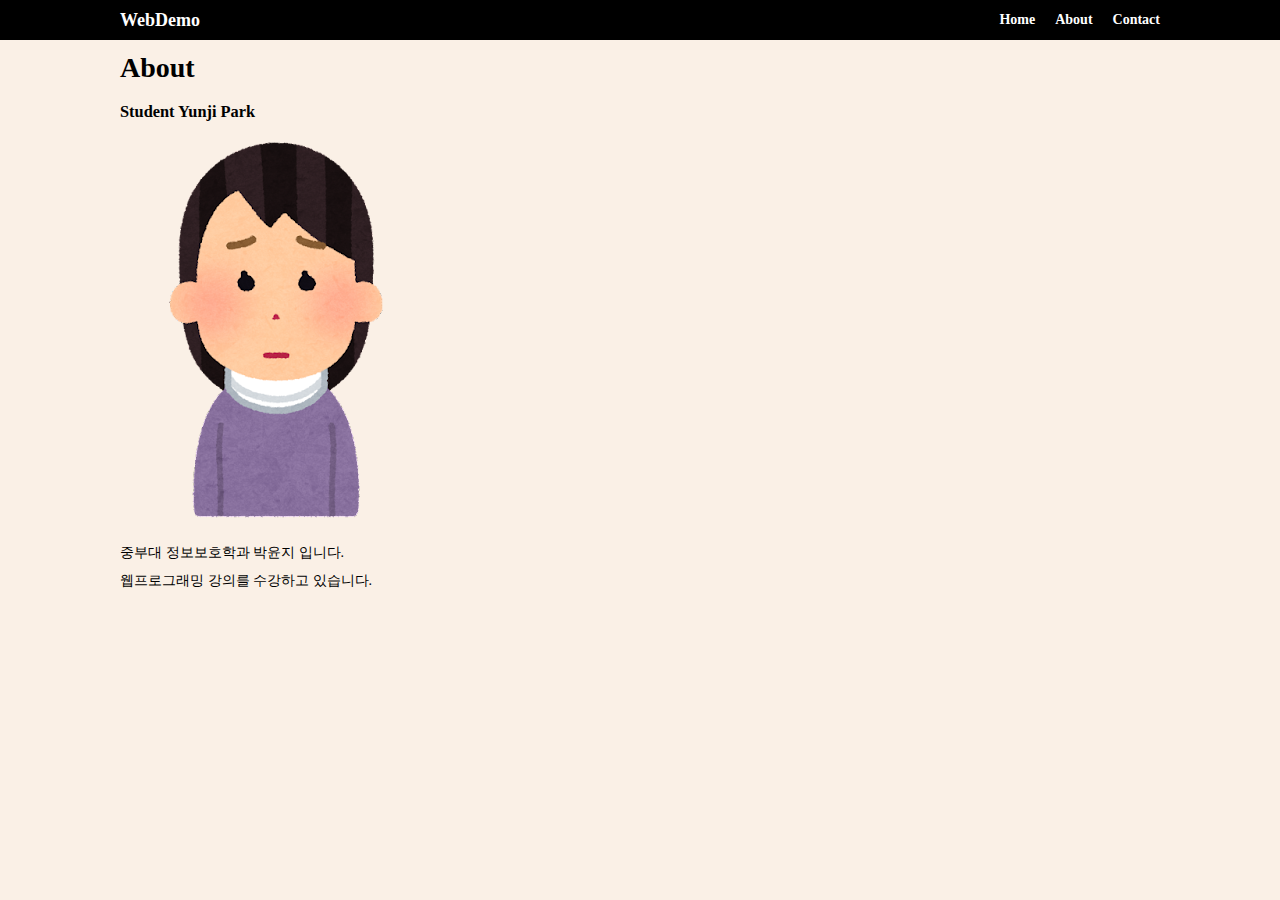
==== about.html @ b30fd0c7 "1st" ====
<!DOCTYPE html>
<html lang="en">
  <head>
    <meta charset="UTF-8" />
    <meta name="viewport" content="width=device-width, initial-scale=1.0" />
    <title>웹프로그래밍 데모</title>
    <link rel="stylesheet" href="style.css" />
  </head>
  <body>
    <!-- 메뉴 -->
    <nav class="navbar">
      <div class="container">
        <div class="logo">WebDemo</div>
        <ul class="nav">
          <li>
            <a href="index.html">Home</a>
          </li>
          <li>
            <a href="about.html">About</a>
          </li>
          <li>
            <a href="contact.html">Contact</a>
          </li>
        </ul>
      </div>
    </nav>

    <!--메인섹션-->
    <section class="main">
      <div class="container">
        <h1>About</h1>

        <h3>Student Yunji Park</h3>

        <img src="img/meee.png" alt="200px" />
        <p>중부대 정보보호학과 박윤지 입니다.</p>
        <p>웹프로그래밍 강의를 수강하고 있습니다.</p>
      </div>
    </section>

    <script src="main.js"></script>
  </body>
</html>
---- style.css ----
* {
  box-sizing: border-box;
  padding: 0;
  margin: 0;
}

body {
  font-size: 14px;
  /* line-height: 2; */
  color: #333;
  background-color: linen;
}

ul {
  list-style-type: none;
}

.navbar {
  background-color: black;
  color: white;
  height: 40px;
}

.container {
  max-width: 1100px;
  margin: 0 auto;
  padding: 0 30px;
}

.navbar .container {
  display: flex;
  flex-direction: row;
  justify-content: space-between;
  align-items: center;
  height: 100%;
}

.navbar ul {
  display: flex;
  flex-direction: row;
}

.navbar ul li {
  margin-left: 20px;
}

.navbar a {
  color: #fff;
  text-decoration: none;
  font-size: 14px;
  font-weight: bold;
}

.navbar a:hover {
  border-bottom: 2px #fff solid;
  color: aquamarine;
}

.navbar .logo {
  font-size: large;
  font-weight: bold;
}

button {
  padding: 5px 6px;
  margin: 2px 4px;
  font: large;
  font-weight: bold;
  background-color: lightgrey;
  border-radius: 7px;
}

button:hover {
  color: red;
  background-color: yellow;
}

.main {
  color: black;
  line-height: 2;
}
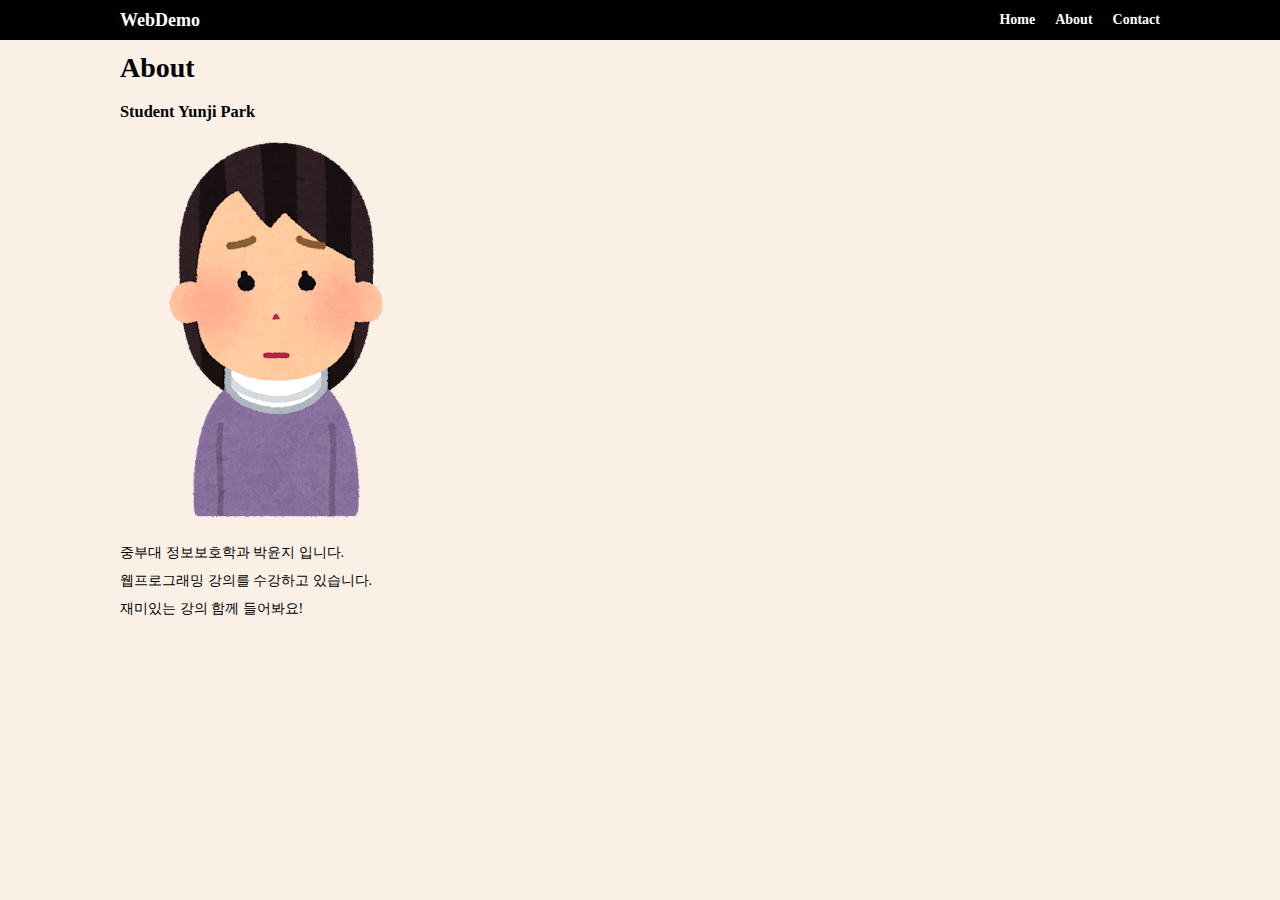
==== commit 1eeaae96: "2nd" ====
--- a/about.html
+++ b/about.html
@@ -35,6 +35,7 @@
         <img src="img/meee.png" alt="200px" />
         <p>중부대 정보보호학과 박윤지 입니다.</p>
         <p>웹프로그래밍 강의를 수강하고 있습니다.</p>
+        <p>재미있는 강의 함께 들어봐요!</p>
       </div>
     </section>
 
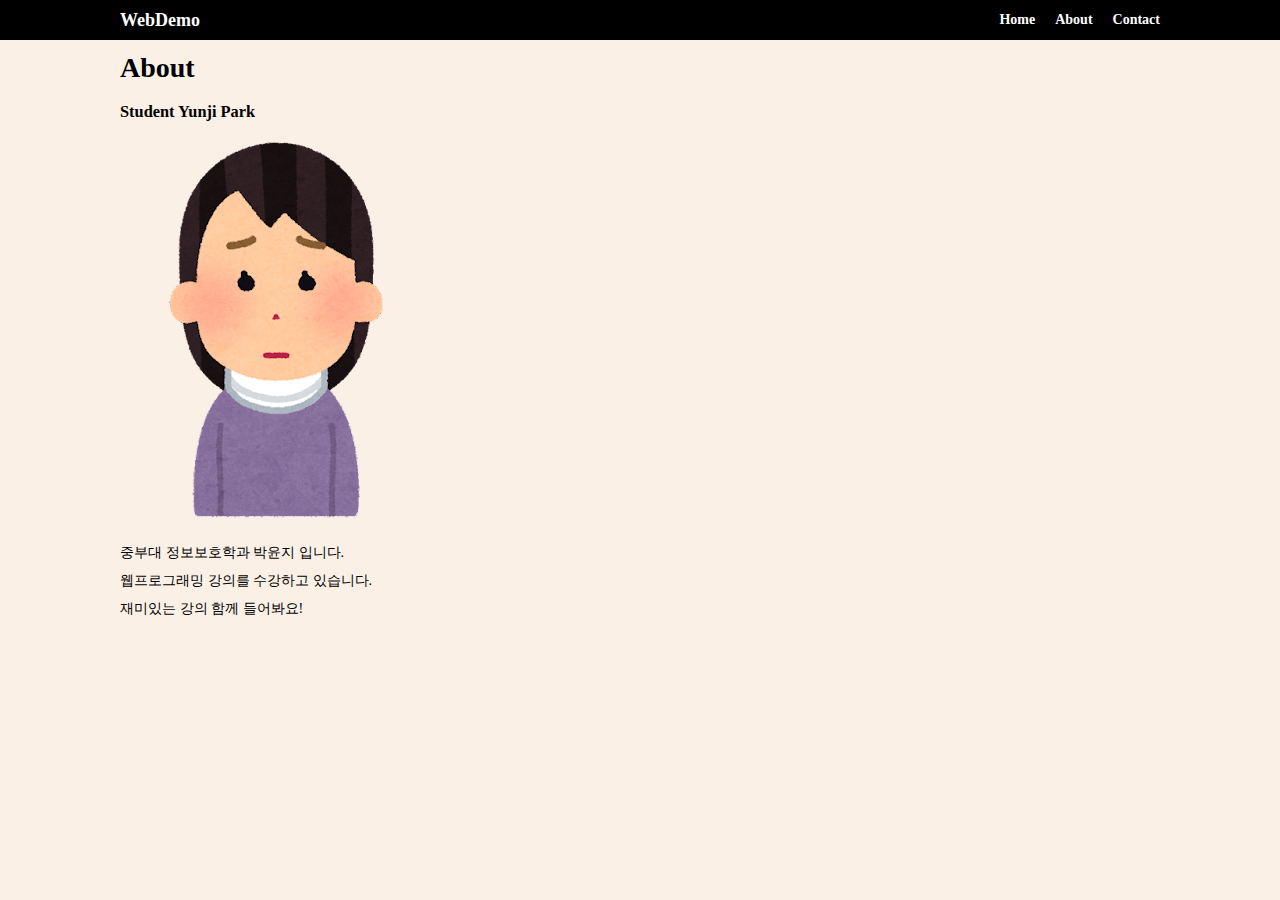
==== commit 7075420e: "2nd" ====
--- a/about.html
+++ b/about.html
@@ -32,7 +32,7 @@
 
         <h3>Student Yunji Park</h3>
 
-        <img src="img/meee.png" alt="200px" />
+        <img src="img/meee.png" alt="이미지가 표시되지 않습니다" />
         <p>중부대 정보보호학과 박윤지 입니다.</p>
         <p>웹프로그래밍 강의를 수강하고 있습니다.</p>
         <p>재미있는 강의 함께 들어봐요!</p>
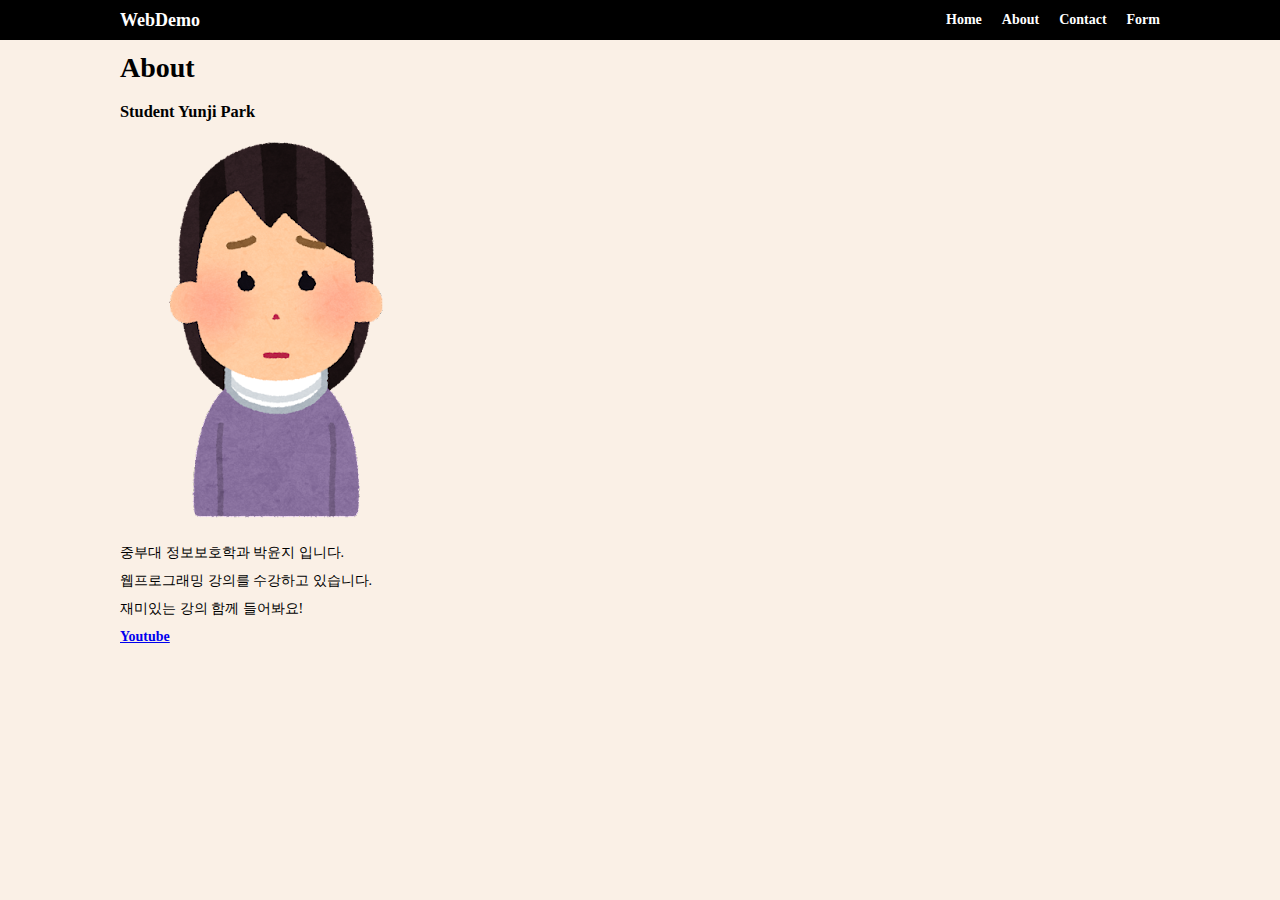
==== commit 8edfb00a: "3rd" ====
--- a/about.html
+++ b/about.html
@@ -21,6 +21,9 @@
           <li>
             <a href="contact.html">Contact</a>
           </li>
+          <li>
+            <a href="form.html">Form</a>
+          </li>
         </ul>
       </div>
     </nav>
@@ -33,9 +36,12 @@
         <h3>Student Yunji Park</h3>
 
         <img src="img/meee.png" alt="이미지가 표시되지 않습니다" />
+
         <p>중부대 정보보호학과 박윤지 입니다.</p>
         <p>웹프로그래밍 강의를 수강하고 있습니다.</p>
         <p>재미있는 강의 함께 들어봐요!</p>
+
+        <a href="https://www.youtube.com/" target="_blank"><b>Youtube</b></a>
       </div>
     </section>
 
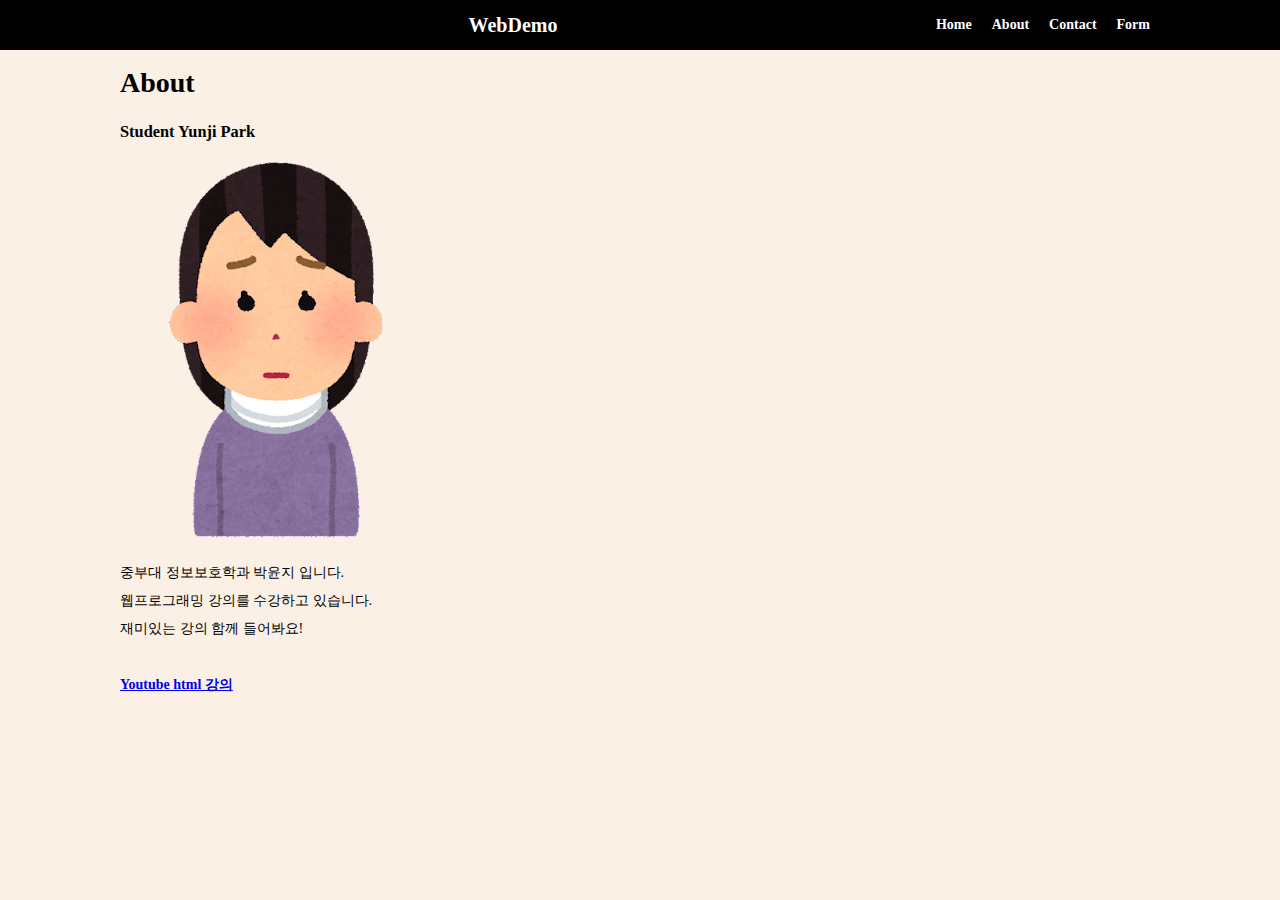
==== commit ed46f3be: "4th" ====
--- a/about.html
+++ b/about.html
@@ -31,7 +31,7 @@
     <!--메인섹션-->
     <section class="main">
       <div class="container">
-        <h1>About</h1>
+        <h1><b>About</b></h1>
 
         <h3>Student Yunji Park</h3>
 
@@ -41,7 +41,11 @@
         <p>웹프로그래밍 강의를 수강하고 있습니다.</p>
         <p>재미있는 강의 함께 들어봐요!</p>
 
-        <a href="https://www.youtube.com/" target="_blank"><b>Youtube</b></a>
+        <br /><a
+          href="https://www.youtube.com/watch?v=8kJwTrs6e-4&list=PLFeNz2ojQZjtQc7mt8E9fNzIh9or34A61"
+          target="_blank"
+          ><b>Youtube html 강의</b></a
+        >
       </div>
     </section>
 
--- a/style.css
+++ b/style.css
@@ -6,8 +6,8 @@
 
 body {
   font-size: 14px;
-  /* line-height: 2; */
-  color: #333;
+  line-height: 10;
+  color: black;
   background-color: linen;
 }
 
@@ -18,7 +18,7 @@
 .navbar {
   background-color: black;
   color: white;
-  height: 40px;
+  height: 50px;
 }
 
 .container {
@@ -32,6 +32,7 @@
   flex-direction: row;
   justify-content: space-between;
   align-items: center;
+  margin-right: 100px;
   height: 100%;
 }
 
@@ -57,17 +58,19 @@
 }
 
 .navbar .logo {
-  font-size: large;
+  font-size: 20px;
   font-weight: bold;
+  margin: 0 auto;
 }
 
 button {
-  padding: 5px 6px;
-  margin: 2px 4px;
+  padding: 6px 7px;
+  margin: 6px 4px;
   font: large;
   font-weight: bold;
   background-color: lightgrey;
-  border-radius: 7px;
+  border-radius: 10px;
+  border-width: 1.5px;
 }
 
 button:hover {
@@ -79,3 +82,8 @@
   color: black;
   line-height: 2;
 }
+
+.container h1:nth-child(1) {
+  margin-top: 5px;
+  margin-bottom: 5px;
+}
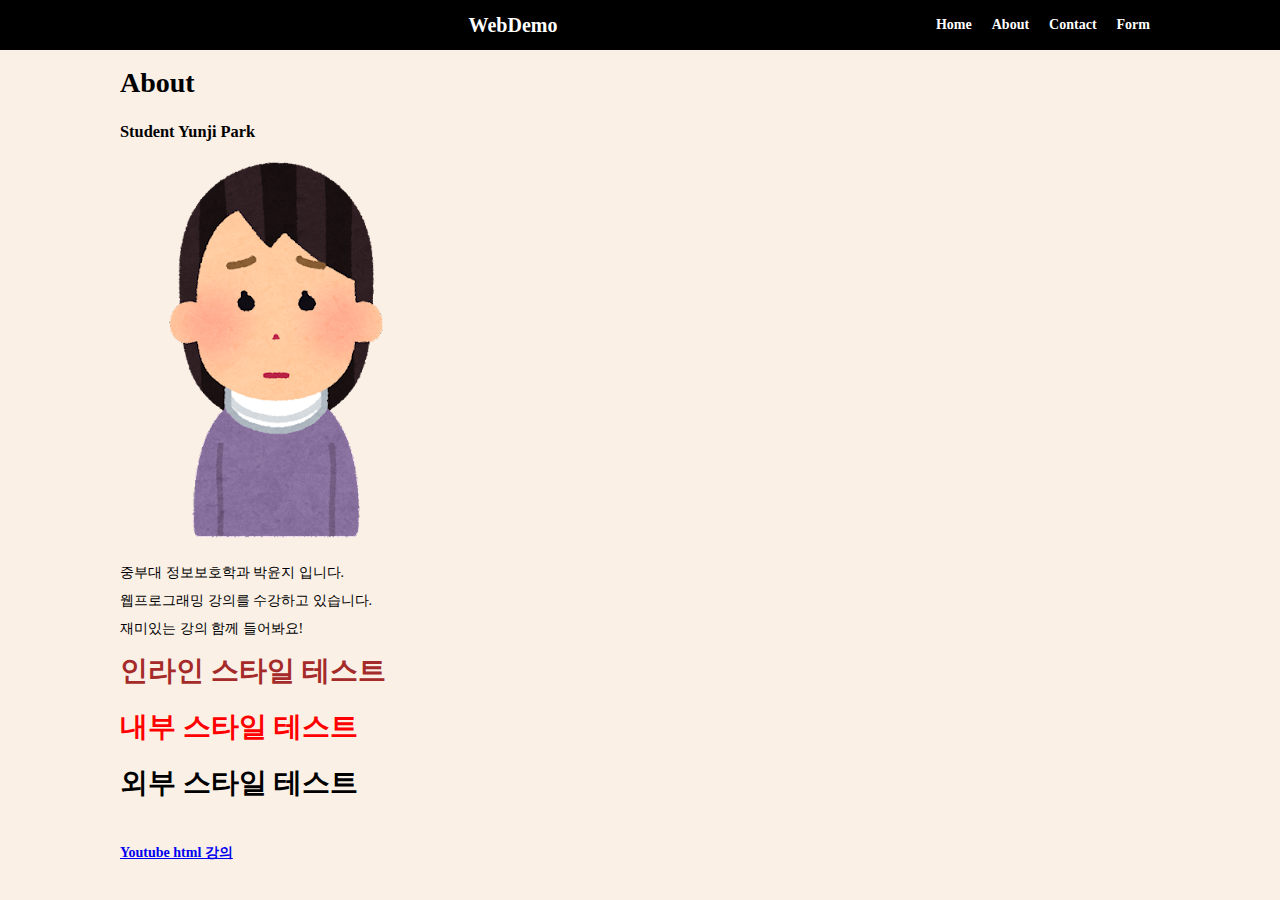
==== commit b63de21f: "last" ====
--- a/about.html
+++ b/about.html
@@ -4,7 +4,12 @@
     <meta charset="UTF-8" />
     <meta name="viewport" content="width=device-width, initial-scale=1.0" />
     <title>웹프로그래밍 데모</title>
-    <link rel="stylesheet" href="style.css" />
+    <link rel="stylesheet" href="./css/style.css" />
+    <style>
+      .h1-test {
+        color: red;
+      }
+    </style>
   </head>
   <body>
     <!-- 메뉴 -->
@@ -41,6 +46,10 @@
         <p>웹프로그래밍 강의를 수강하고 있습니다.</p>
         <p>재미있는 강의 함께 들어봐요!</p>
 
+        <h1 style="color: brown">인라인 스타일 테스트</h1>
+        <h1 class="h1-test">내부 스타일 테스트</h1>
+        <h1>외부 스타일 테스트</h1>
+
         <br /><a
           href="https://www.youtube.com/watch?v=8kJwTrs6e-4&list=PLFeNz2ojQZjtQc7mt8E9fNzIh9or34A61"
           target="_blank"
--- a/css/style.css
+++ b/css/style.css
@@ -0,0 +1,98 @@
+* {
+  box-sizing: border-box;
+  padding: 0;
+  margin: 0;
+}
+
+body {
+  font-size: 14px;
+  line-height: 10;
+  color: black;
+  background-color: linen;
+}
+
+ul {
+  list-style-type: none;
+}
+
+.navbar {
+  background-color: black;
+  color: white;
+  height: 50px;
+}
+
+.container {
+  max-width: 1100px;
+  margin: 0 auto;
+  padding: 0 30px;
+}
+
+.navbar .container {
+  display: flex;
+  flex-direction: row;
+  justify-content: space-between;
+  align-items: center;
+  margin-right: 100px;
+  height: 100%;
+}
+
+.navbar ul {
+  display: flex;
+  flex-direction: row;
+}
+
+.navbar ul li {
+  margin-left: 20px;
+}
+
+.navbar a {
+  color: #fff;
+  text-decoration: none;
+  font-size: 14px;
+  font-weight: bold;
+}
+
+.navbar a:hover {
+  border-bottom: 2px #fff solid;
+  color: aquamarine;
+}
+
+.navbar a:active {
+  border-bottom: 2px #fff solid;
+  color: rgb(127, 155, 255);
+}
+
+.navbar a:focus {
+  color: grey;
+}
+
+.navbar .logo {
+  font-size: 20px;
+  font-weight: bold;
+  margin: 0 auto;
+}
+
+button {
+  padding: 6px 7px;
+  margin: 6px 4px;
+  font: large;
+  font-weight: bold;
+  background-color: lightgrey;
+  border-radius: 10px;
+  border-width: 1.5px;
+}
+
+button:hover {
+  color: red;
+  background-color: yellow;
+}
+
+.main {
+  color: black;
+  line-height: 2;
+}
+
+.container h1:nth-child(1) {
+  margin-top: 5px;
+  margin-bottom: 5px;
+}
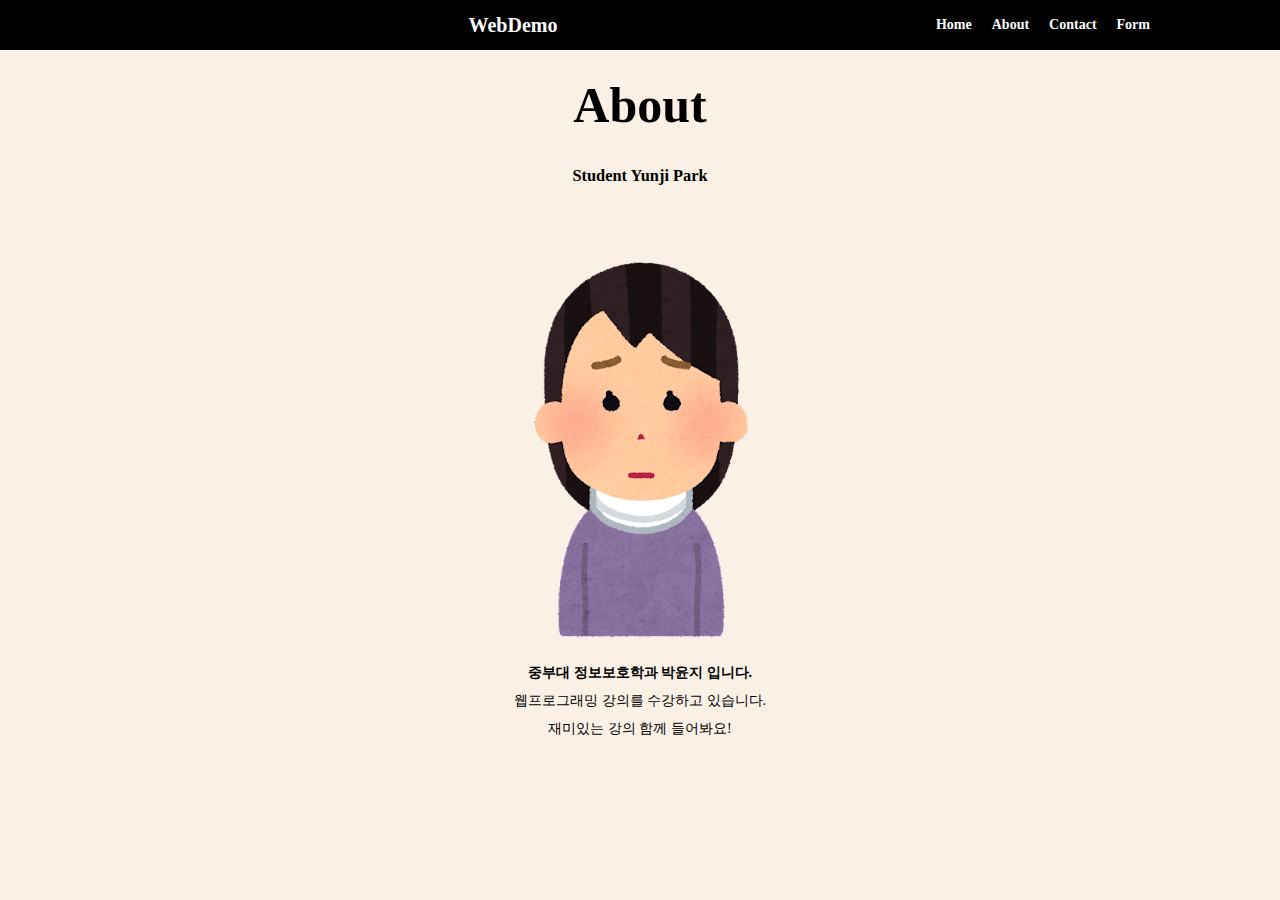
==== commit 67296716: "susu" ====
--- a/about.html
+++ b/about.html
@@ -36,25 +36,16 @@
     <!--메인섹션-->
     <section class="main">
       <div class="container">
-        <h1><b>About</b></h1>
+        <h1 class="about"><b>About</b></h1>
 
         <h3>Student Yunji Park</h3>
+        <br /><br />
 
-        <img src="img/meee.png" alt="이미지가 표시되지 않습니다" />
+        <img src="img/meee.png" alt="여자 이미지" />
 
-        <p>중부대 정보보호학과 박윤지 입니다.</p>
+        <p><b>중부대 정보보호학과 박윤지 입니다.</b></p>
         <p>웹프로그래밍 강의를 수강하고 있습니다.</p>
         <p>재미있는 강의 함께 들어봐요!</p>
-
-        <h1 style="color: brown">인라인 스타일 테스트</h1>
-        <h1 class="h1-test">내부 스타일 테스트</h1>
-        <h1>외부 스타일 테스트</h1>
-
-        <br /><a
-          href="https://www.youtube.com/watch?v=8kJwTrs6e-4&list=PLFeNz2ojQZjtQc7mt8E9fNzIh9or34A61"
-          target="_blank"
-          ><b>Youtube html 강의</b></a
-        >
       </div>
     </section>
 
--- a/css/style.css
+++ b/css/style.css
@@ -22,9 +22,14 @@
 }
 
 .container {
+  text-align: center;
   max-width: 1100px;
   margin: 0 auto;
   padding: 0 30px;
+}
+
+.about {
+  font-size: 50px;
 }
 
 .navbar .container {
